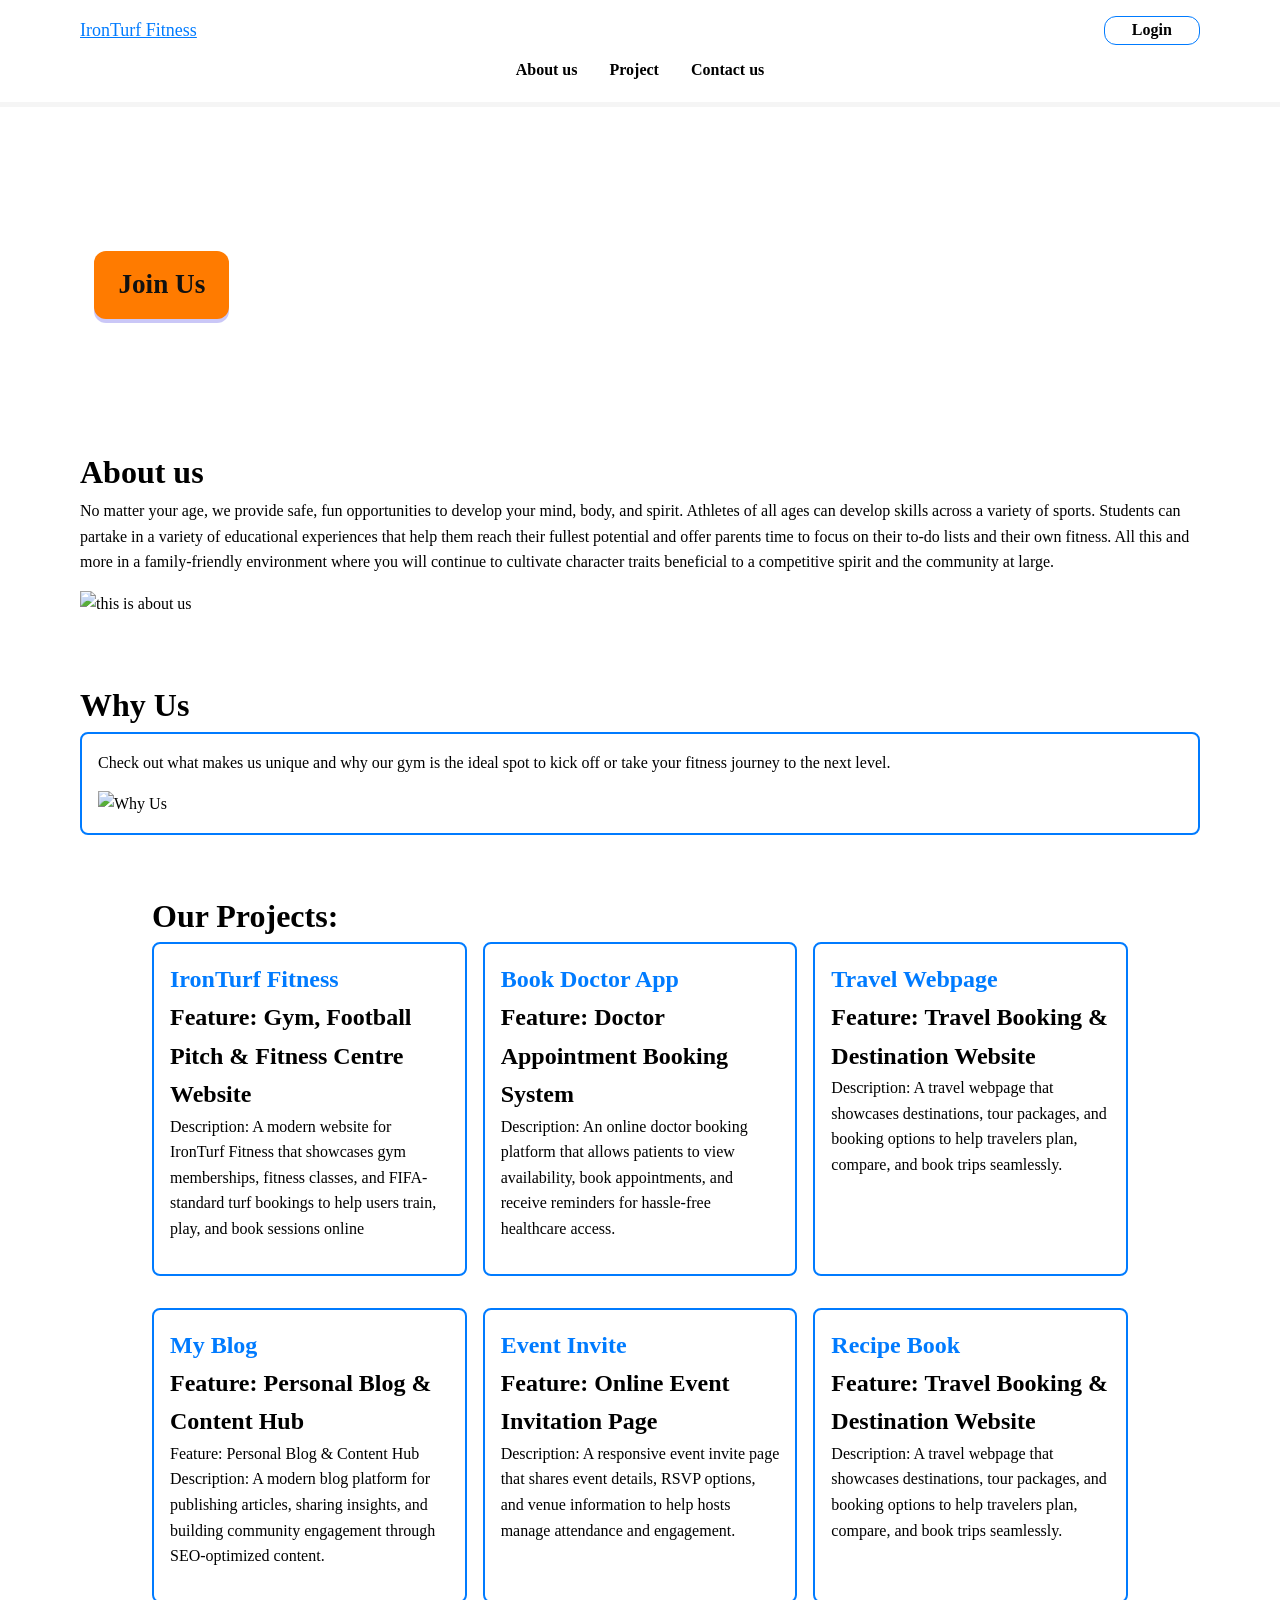
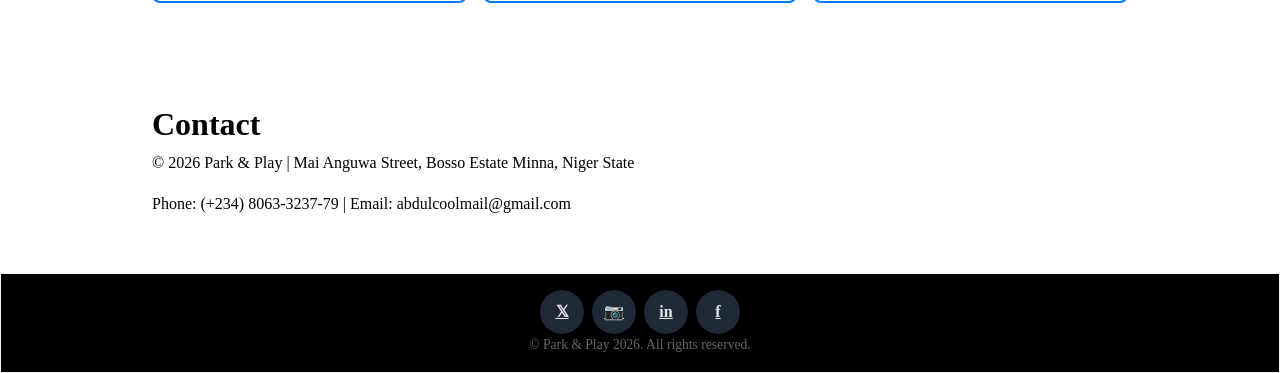
==== index.html @ 8df432c8 "Add files via upload" ====
<!DOCTYPE html>
<html lang="en">      
<head>
  <meta charset="UTF-8">
  <meta name="viewport" content="width=device-width, initial-scale=1.0">
  <title>IroTurf Fitness | Gym, Football Pitch & Fitness Centre in Minna</title>
  <meta name="Author"  content="Abdulrahim Hassan" >
  <meta name="description" content="Train harder, play better, recover faster at Park & Play 2026.  
We’re Minna’s all-in-one gym, football pitch, and fitness centre built for athletes, teams, and everyday fitness goals
">
  <link rel="stylesheet" href="style.css">
</head>

  <!-- Sticky Navigation - No Toggle -->
<body>
  
    <header class="header-nav" >
    <div class="container">
      <div class="logo-link">
      <a href="#index.html" aria-current="page" class="logo">IronTurf Fitness</a>
      <a href="login.html" class="login">Login</a>
        </div>
      <nav aria-label="Main navigation">
    <ul>
    <li><a href="#about">About us</a></li>
    <li><a href="#project">Project</a></li>
    <li><a href="#contact">Contact us</a></li>
    </ul>
  </nav>
  </div>
    </header>
    
  <main class="page-stack content">
    <section class="hero-stack">
      <div class="container">
        <h1> Fitness, Family & community Hub </h1>
        <a href="#signup.html" class="btn-cta">Join Us</a>
       </div> 
    </section>

    <section id="about">
      <div class="container">
      <article>
      <h2>About us</h2>
      <P>No matter your age, we provide safe, fun opportunities to develop your mind, body, and spirit. Athletes of all ages can develop skills across a variety of sports. Students can partake in a variety of educational experiences that help them reach their fullest potential and offer parents time to focus on their to-do lists and their own fitness. All this and more in a family-friendly environment where you will continue to cultivate character traits beneficial to a competitive spirit and the community at large.</P>
      <figure> 
      <img src="img/gym.jpg" alt="this is about us" sizes="(max-width:768px) 100vw, 50vw" loading="lazy">
      </figure>
  
      </article> 
      </div>
    </section>
        <div class="container">
        <h2>Why Us</h2>
        <div>
          <article class="card">
            
            <p>Check out what makes us unique and why our gym is the ideal spot to kick off or take your fitness journey to the next level.</p>
            <img src="img/p&p.jpg" alt="Why Us"sizes="(max-width:768px) 100vw, 50vw" loading="lazy">
          </article>
      <!-- 4. PROJECT SECTION -->
    <section id="project">
      <div class="container">
        <h2>Our Projects:</h2>
        <div class="grid-auto">
          <article class="card">
            <h3>IronTurf Fitness</h3>
            <h4>Feature: Gym, Football Pitch & Fitness Centre Website  </h4>
             <P>Description: A modern website for IronTurf Fitness that showcases gym memberships, fitness classes, and FIFA-standard turf bookings to help users train, play, and book sessions online
            </p>
          </article>
          <article class="card">
            <h3>Book Doctor App</h3>
            <h4>Feature: Doctor Appointment Booking System</h4>
             <P> 
            Description: An online doctor booking platform that allows patients to view availability, book appointments, and receive reminders for hassle-free healthcare access.
            </p>
          </article>
          <article class="card">
           <h3>Travel Webpage</h3>
            <h4>Feature: Travel Booking & Destination Website </h4>
            <p> Description: A travel webpage that showcases destinations, tour packages, and booking options to help travelers plan, compare, and book trips seamlessly.</p>
          </article>




           <article class="card">
            <h3>My Blog</h3>
            <h4>Feature: Personal Blog & Content Hub  
              </h4>
              <P>Feature: Personal Blog & Content Hub  
            Description: A modern blog platform for publishing articles, sharing insights, and building community engagement through SEO-optimized content.

            </p>
          </article>
          <article class="card">
            <h3>Event Invite</h3>
            <h4>Feature: Online Event Invitation Page  </h4>
             <P> 
            Description: A responsive event invite page that shares event details, RSVP options, and venue information to help hosts manage attendance and engagement.
            </p>
          </article>
          <article class="card">
           <h3> Recipe Book</h3>
            <h4>Feature: Travel Booking & Destination Website </h4>
            <p> Description: A travel webpage that showcases destinations, tour packages, and booking options to help travelers plan, compare, and book trips seamlessly.</p>
          </article>
          
        </div>
      </div>
    </section>

    <section id="contact">
      <div class="container">
        <article>
      <h2>Contact</h2>
        <p >© 2026 Park & Play | Mai Anguwa Street, Bosso Estate Minna, Niger State</p>
    <p>Phone: (+234) 8063-3237-79 | Email: abdulcoolmail@gmail.com</p>
        
  </article>
   
    </div>
     </section>
  </main>

  <footer>
  <div class="footer">
     <div class="cluster">
            <a href="#" class="social-icon" aria-label="Twitter">𝕏</a>
            <a href="#" class="social-icon" aria-label="Instagram">📷</a>
            <a href="#" class="social-icon" aria-label="LinkedIn">in</a>
            <a href="#" class="social-icon" aria-label="Facebook">f</a>
          </div>
    
    <p class="copyright">&copy; Park & Play 2026. All rights reserved.</p>
  
  </div>
</footer>
      

    <script src="minimal.js"></script>
</body>

</html>
---- style.css ----
/* || RESET to remove defaut sytling */
        *, *::before, *::after {
          margin: 0;
          padding: 0;
          /*outline: 1px solid red;  Temporary debug: identify which element is overflowing */
          box-sizing: border-box;  /* This makes width calculations predictable and prevents accidental overflows */
        }
         /* || CSS VARIABLES */
         :root{
          --brand-color: #007bff;
          --ascent-color: #ff7b00;
          --spacing-md: 1rem;
          --font-base: 1rem;
          --container: 1200px;
         }

          /* || TYPOGRAPHY FLUID 16px and 24px*/
          /* Headings: adapt without going too small */
          h1 { font-size: clamp(1.5rem, 5vw, 2.5rem); }
          h2 { font-size: clamp(1.25rem, 4vw, 2rem); }
          h3 { font-size: clamp(1.1rem, 3vw, 1.5rem); }
          h4 { font-size: clamp(1.0rem, 3vw, 1.5rem); }
          
              
        /* || GENERAL STYLES */
        html {
          /* Prevents automatic text enlargement on rotation */
          -webkit-text-size-adjust: 100%;
          text-size-adjust: 100%;
          scroll-behavior: smooth;
        }

        body{
          font-size: var(--font-base);
          line-height: 1.6;
          min-height: 100vh;
          display: flex;
          flex-direction: column;
        }

        /* Global prevention */
        html, body {
            overflow-x: hidden;
            max-width: 100%;
        }
        /* Base rule — applies from mobile up */
        h1, h2, h3, h4 {
        text-align: left;
        }

        p, li {
        text-align: left;
        /* No justify on mobile */
        }
        p { margin-bottom: 1rem; }

        /* || Avoid stretching containers and stop from overflowing
        Responsive images — basic rule */
        img, video, svg {
            display: block;
            max-width: 100%;
            height: auto;
        }

        section {
          padding-top: 40px;
          padding-bottom: 40px;
          }
        

          /* || CONTAINER FOR SEMANTIC STRUCTURES  */
        .container{
          padding-left: 1rem;
          padding-right: 1rem;
          width: 90%;
          max-width: 1200px;
          margin: 0 auto;
          
         } 

         .page-stack{
          display: flex;
          flex-direction: column;
          gap: 1.5rem;
         }
           /* || CARD FOR ARTICLES  */
        .card{
          display: block;
          padding: 1rem;
          margin-bottom: 1rem;
          border: 2px solid #007bff;
          border-radius: 8px ;
          overflow: hidden;  /* or scroll, auto */
          text-overflow: ellipsis;  /* for long text */
           }

         /* Fixed top header */
        .header-nav{
          position: sticky;
          top: 0;
          z-index: 1000;  
          left: 0;
          right: 0;
          padding-top: env(safe-area-inset-top);
          container-type: scroll-state;  /* track whenit get stucks*/
          /* flex keeps elements in flow and ensures responsive behavior */
          background-color: #fff;
          border-bottom: 5px solid whitesmoke;
          } 
        nav ul{
          list-style: none;
          display: flex;
          justify-content: center;
          align-items:center;
          gap: 8px;
          padding: 0;
          }

        nav li{
          margin-bottom: 0.5rem;
  
          }
        nav a{
            display: block;
            padding: 12px;
            border-radius: 4px;
            font-weight: 800;
            font-size: 1rem;
            text-decoration: none;
            cursor: pointer;
            color: #000;
            
        }
        .logo{
          color: #007bff;
          font-size: large;
        }

        .logo-link{
          display: flex;
          justify-content: space-between;
          margin-top: 16px; 
        }
        .login{
          display: inline-block; color: #000; font-weight: 600;
         border-radius: 12px; transition: all 0.25s ease;
          text-decoration: none;
          border: 1px solid     #007bff;
          padding: 0 1.7rem;
        }
        .hero-stack{
          display: flex;
          flex-direction: column;
          gap: 1.5rem;
          background-image: url(img/Field.JPG);
          background-size: cover;
          background-position: center;
          background-repeat: no-repeat;
          background-attachment: scroll;
          width: 100%;
          font-weight: 800;
          margin: 0 auto;
          padding: 4rem 1rem;
          color: #fff;
        }

       .btn-cta{
            display: inline-block;
            background: #ff7b00;
            color: #111;
            font-weight: 600;
            font-size: 1.7rem;
            margin-top: 16px;
            padding: 0.75rem 1.5rem;
            border-radius: 12px;
            text-decoration: none;
            border: none;
            cursor: pointer;
            transition: all 0.25s ease;
            box-shadow: 0 4px rgba(79, 70, 229, 0.3);
        }  
        h3{
          color: #007bff;
        }

         /* || NO MEDIA QUERY  */
        .grid-auto{
          display: grid;
          grid-template-columns: repeat(auto-fit, minmax(min(300px, 100%),1fr));
          gap: 1rem;
          }
        .footer{
          padding-top: 1rem;
          border: 1px solid whitesmoke;
          background-color: #000;
        }
          .copyright {
            font-size: 0.85rem;
            color: #666;
            display: flex;
            justify-content: center;
            
          }
        .cluster { 
          display: flex; 
          justify-content: center; 
          gap: 0.5rem; 
          align-items: center; }
           
       .social-icon {
            width: 44px; 
            height: 44px; 
            background: #1F2937; 
            border-radius: 50%;
            display: grid; 
            place-items: center; 
            color: #E5E7EB; 
            font-weight: 700;
            transition: all 0.2s;
            }
        .social-icon:hover { 
          background:black; 
          color: #fff; }

          /* || FORM */

        /* Full-width inputs on mobile */
        input[type="text"],
        input[type="email"],
        input[type="password"],
        input[type="tel"],
        textarea,
        select {
                width: 100%;
                font-size: 16px; /* Prevents iOS zoom */
                padding: 12px 16px;
                min-height: 44px;
                border-radius: 8px;
                border: 1px solid #ccc;
                /* Removes native iOS styling for more control */
                -webkit-appearance: none;
                appearance: none;
            }

            /* Numeric keyboard on mobile for appropriate fields */
            /* (HTML, not CSS, but often forgotten) */
            /* <input type="tel" inputmode="numeric"> */
            /* <input type="text" inputmode="decimal"> */

            /* Labels: readable size, sufficient spacing */
        label {
                display: block;
                font-size: 16px;
                margin-bottom: 6px;
                font-weight: 500;
            }

            /* Spacing between fields */
            .form-group {
                margin-bottom: 20px;
            }
        .form-login-button{
                  display:inline-flex;
                  align-items:center;
                  justify-content:center;
                  width:100%;
                  min-height:54px;
                  border:0;
                  border-radius:16px;
                  background:var(--ascent-color);
                  color:#ffffff;
                  font-size:15px;
                  font-weight:900;
                  cursor:pointer;
                  box-shadow:0 18px 42px rgba(34,211,238,.22);
                  transition:transform .22s ease,box-shadow .22s ease,filter .22s ease;
                  }
          .form-login-options{
        display:flex;
        align-items:center;
        justify-content:space-between;
        gap:14px;
        }
                    
            .form-login-check{
            display:inline-flex;
            align-items:center;
            gap:9px;
            font-size:14px;
            line-height:1.4;
            color:#000;
            cursor:pointer;
            }

            .form-login-divider{
            display:flex;
            align-items:center;
            gap:12px;
            margin:4px 0;
            color:#000;
            font-size:13px;
            font-weight:800;
            }

            .form-login-divider::before,
            .form-login-divider::after{
            content:"";
            height:1px;
            flex:1;
            background:rgba(255,255,255,.12);
            }

            .form-login-secondary{
            display:inline-flex;
            align-items:center;
            justify-content:center;
            width:100%;
            min-height:52px;
            border:2px solid dodgerblue;
            border-radius:16px;

            color:#000;
            font-size:15px;
            font-weight:900;
            text-decoration:none;
            transition:background .22s ease,border-color .22s ease,transform .22s ease;
            }

    /* Larger screens */
    @media (min-width: 768px) {
      form {
        display:grid;
        gap:16px;
      }
      .log-form{
        display:grid;
        gap:8px;
      }
      label{
        font-size:14px;
        font-weight:850;
        color:#000;
      } 
      .form-card{
        width:min(100%,440px);
        margin: 0 auto;
        padding:1.5rem;
        border-radius:28px;
        background:rgba(255,255,255,.08);
        border:1px solid rgba(255,255,255,.12);
        box-shadow:0 28px 90px rgba(0,0,0,.44);
        backdrop-filter:blur(18px);
        }
    
      .form-login-options{

        align-items:flex-start;
        flex-direction:column;
        gap:10px;
        margin-top:2px;
        }
      }
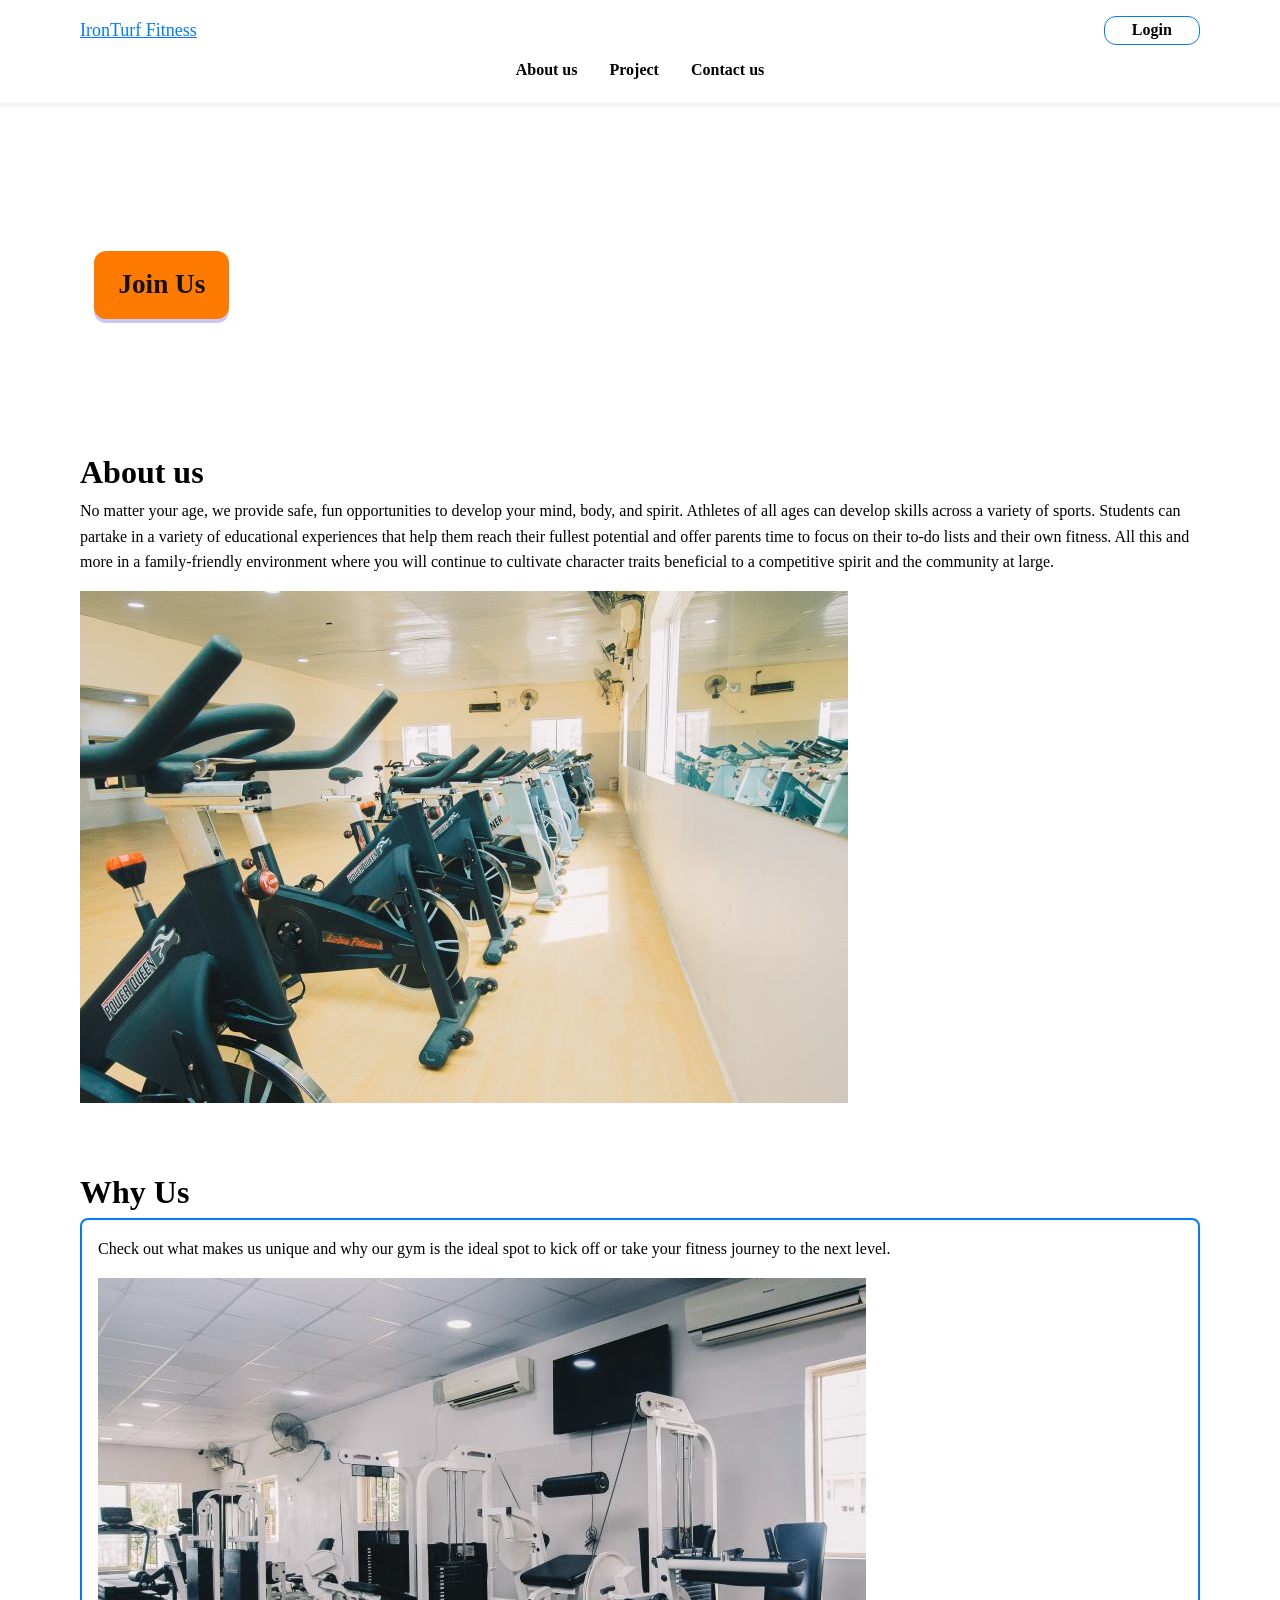
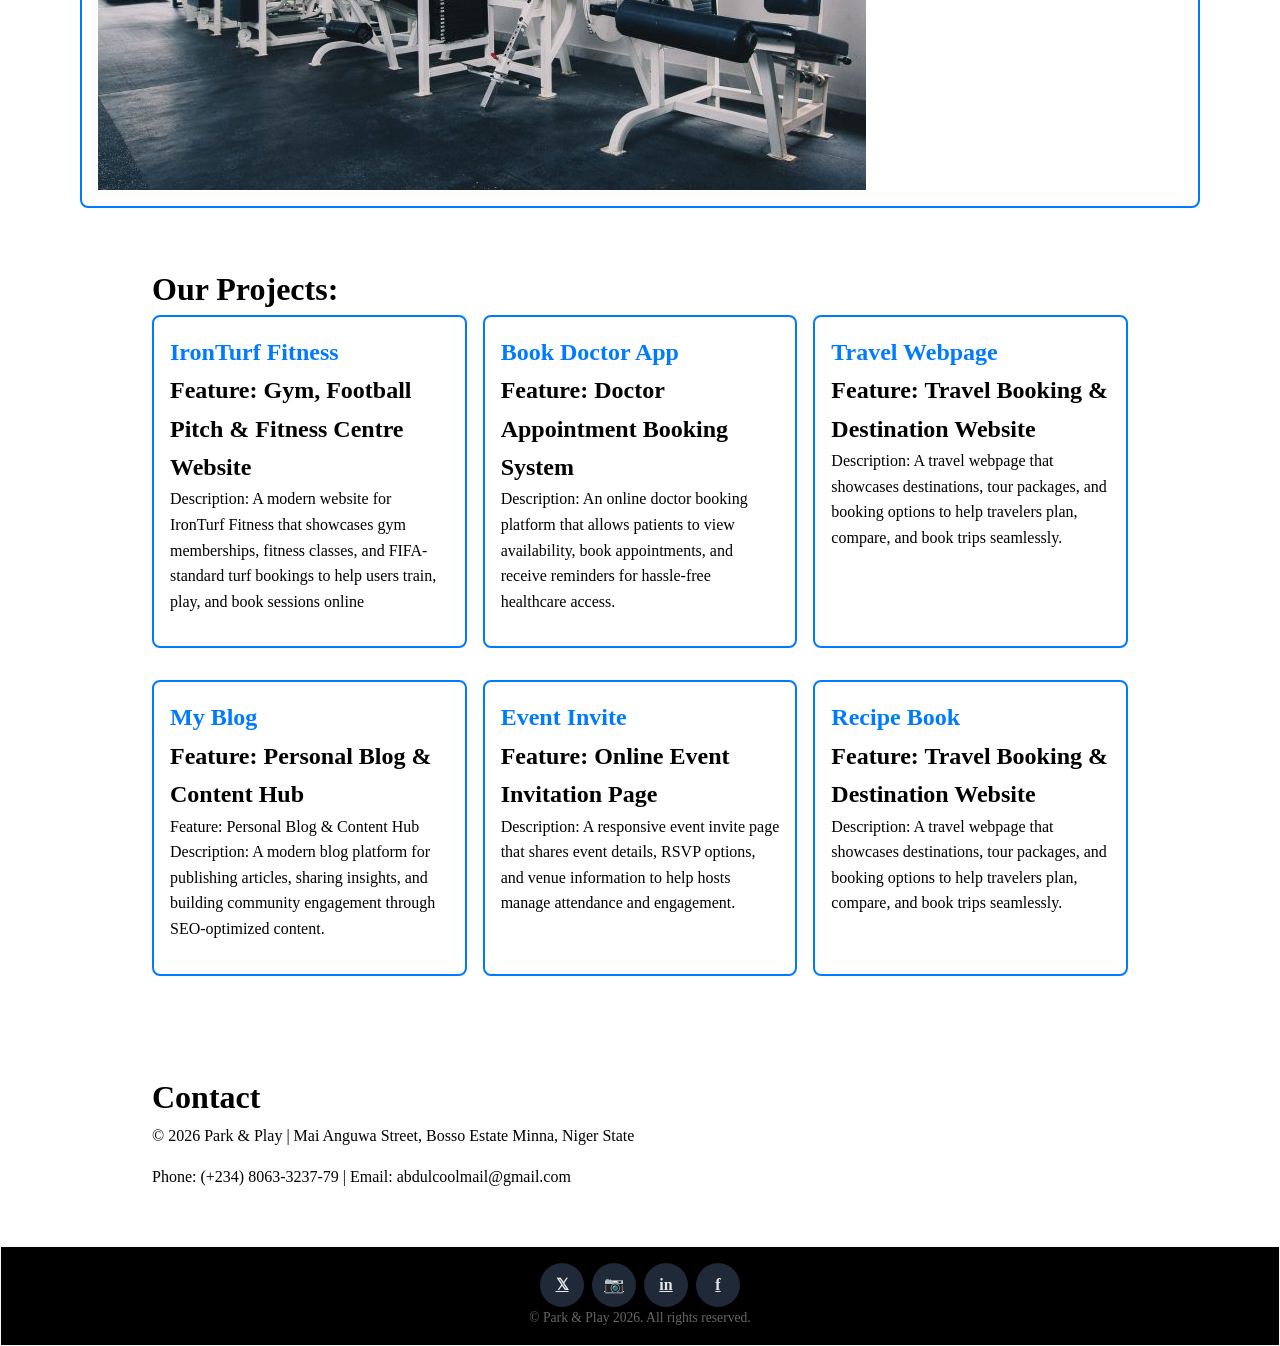
==== commit 36488740: "git commit -m "Edited index.html and style.css + added images to images folder"" ====
--- a/index.html
+++ b/index.html
@@ -44,7 +44,7 @@
       <h2>About us</h2>
       <P>No matter your age, we provide safe, fun opportunities to develop your mind, body, and spirit. Athletes of all ages can develop skills across a variety of sports. Students can partake in a variety of educational experiences that help them reach their fullest potential and offer parents time to focus on their to-do lists and their own fitness. All this and more in a family-friendly environment where you will continue to cultivate character traits beneficial to a competitive spirit and the community at large.</P>
       <figure> 
-      <img src="img/gym.jpg" alt="this is about us" sizes="(max-width:768px) 100vw, 50vw" loading="lazy">
+      <img src="gym.jpg" alt="this is about us" sizes="(max-width:768px) 100vw, 50vw" loading="lazy">
       </figure>
   
       </article> 
@@ -56,7 +56,7 @@
           <article class="card">
             
             <p>Check out what makes us unique and why our gym is the ideal spot to kick off or take your fitness journey to the next level.</p>
-            <img src="img/p&p.jpg" alt="Why Us"sizes="(max-width:768px) 100vw, 50vw" loading="lazy">
+            <img src="p&p.jpg" alt="Why Us"sizes="(max-width:768px) 100vw, 50vw" loading="lazy">
           </article>
       <!-- 4. PROJECT SECTION -->
     <section id="project">
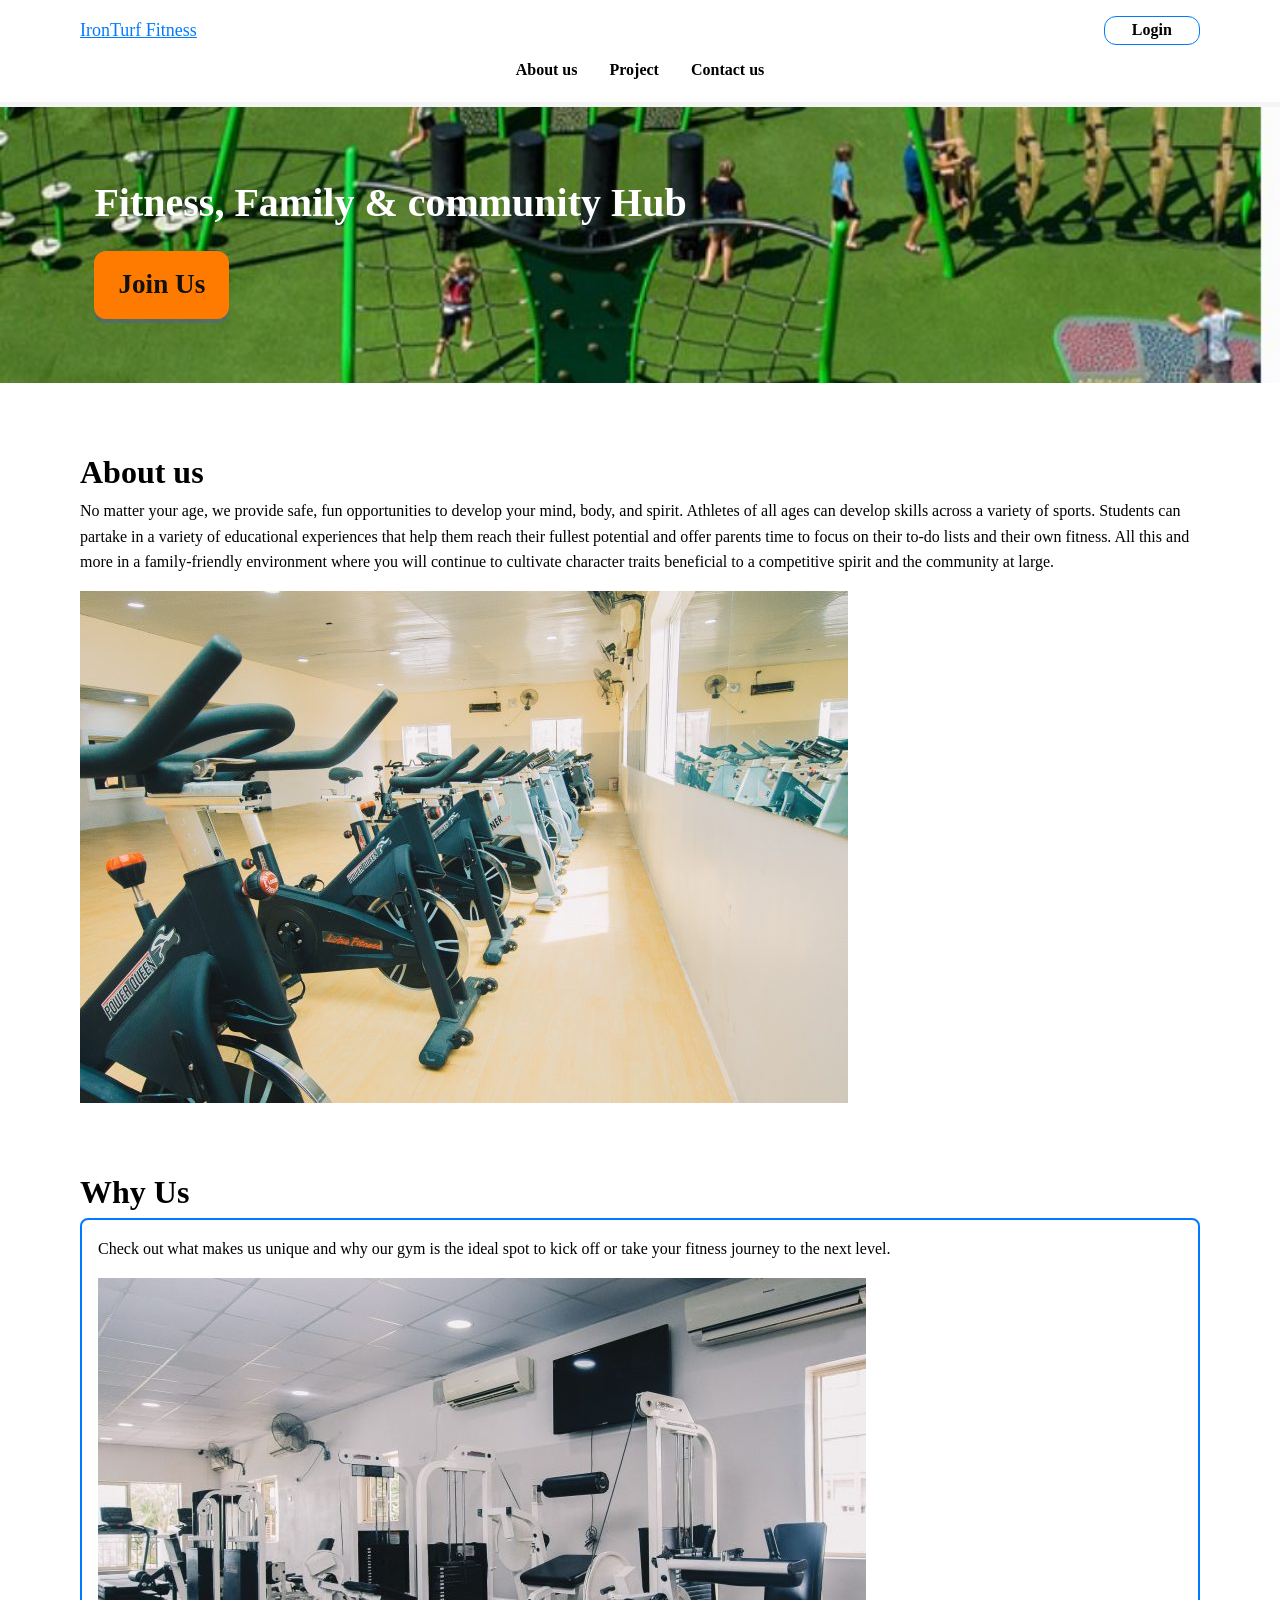
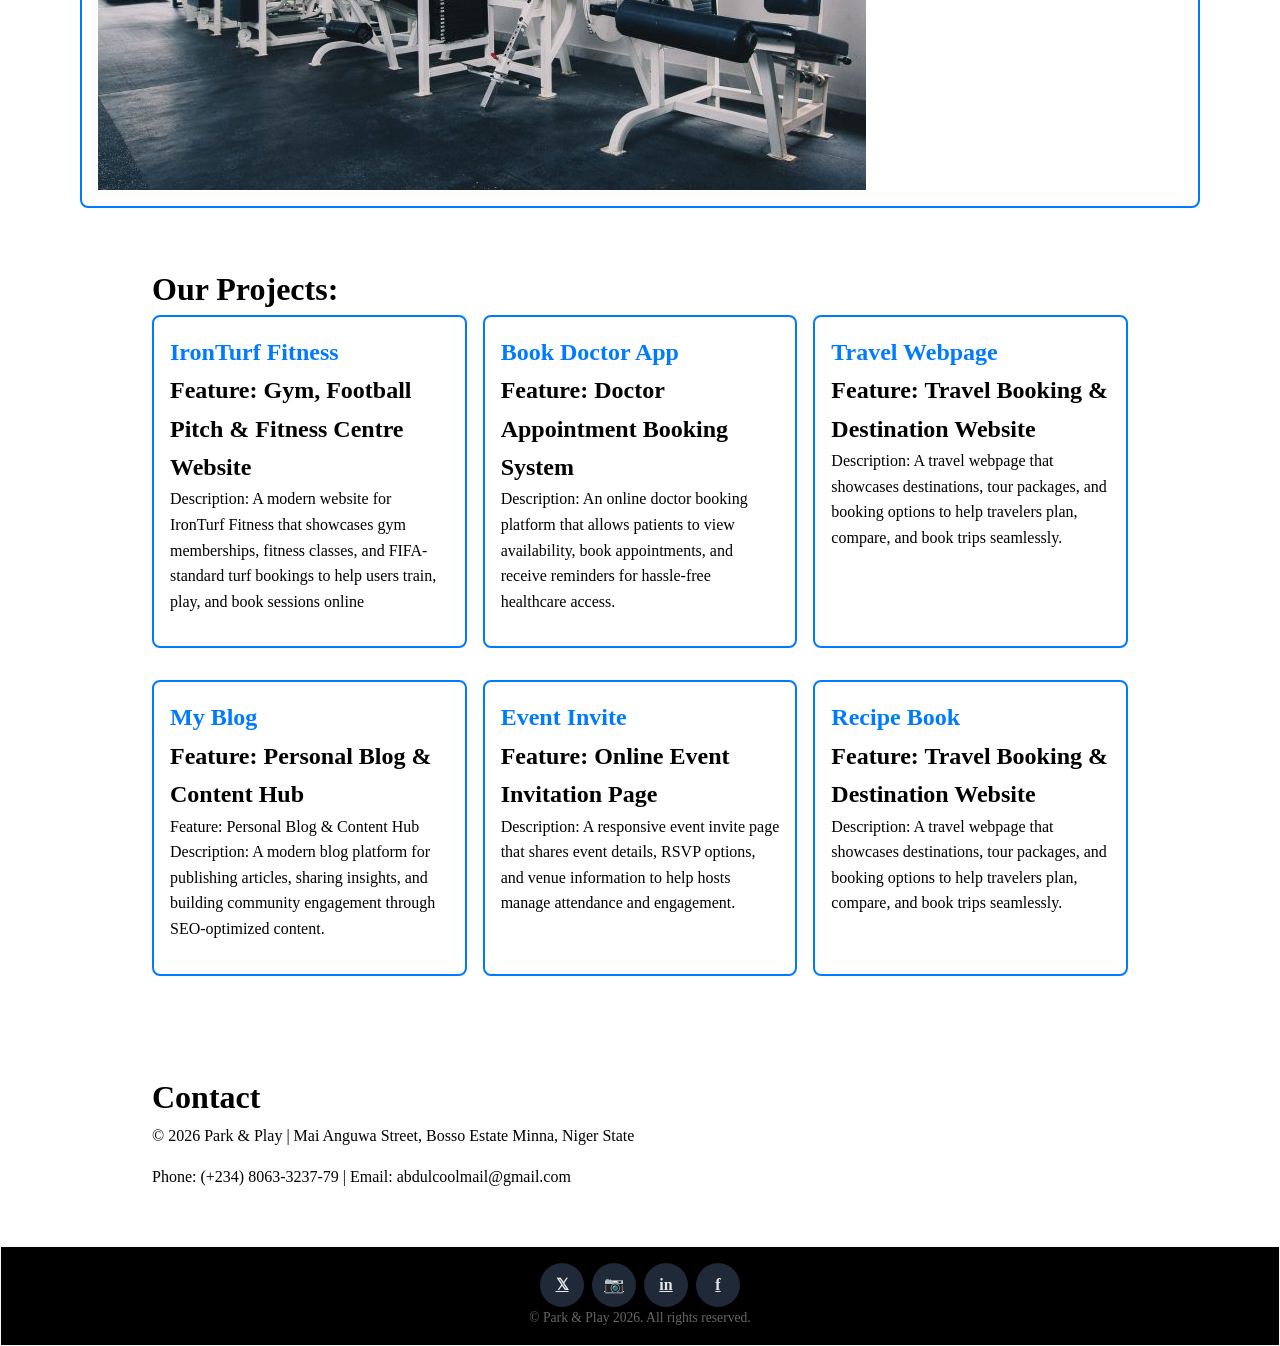
==== commit c4292964: "Merge branch 'main' of https://github.com/Abduloojava/IronTurf-Fitness" ====
--- a/index.html
+++ b/index.html
@@ -40,8 +40,9 @@
 
     <section id="about">
       <div class="container">
-      <article>
-      <h2>About us</h2>
+        <h2>About us</h2>
+      <article class="abt">
+      
       <P>No matter your age, we provide safe, fun opportunities to develop your mind, body, and spirit. Athletes of all ages can develop skills across a variety of sports. Students can partake in a variety of educational experiences that help them reach their fullest potential and offer parents time to focus on their to-do lists and their own fitness. All this and more in a family-friendly environment where you will continue to cultivate character traits beneficial to a competitive spirit and the community at large.</P>
       <figure> 
       <img src="gym.jpg" alt="this is about us" sizes="(max-width:768px) 100vw, 50vw" loading="lazy">
@@ -53,7 +54,7 @@
         <div class="container">
         <h2>Why Us</h2>
         <div>
-          <article class="card">
+          <article class="card" why-us>
             
             <p>Check out what makes us unique and why our gym is the ideal spot to kick off or take your fitness journey to the next level.</p>
             <img src="p&p.jpg" alt="Why Us"sizes="(max-width:768px) 100vw, 50vw" loading="lazy">
--- a/style.css
+++ b/style.css
@@ -152,7 +152,7 @@
           display: flex;
           flex-direction: column;
           gap: 1.5rem;
-          background-image: url(img/Field.JPG);
+          background-image: url(Field.JPG);
           background-size: cover;
           background-position: center;
           background-repeat: no-repeat;
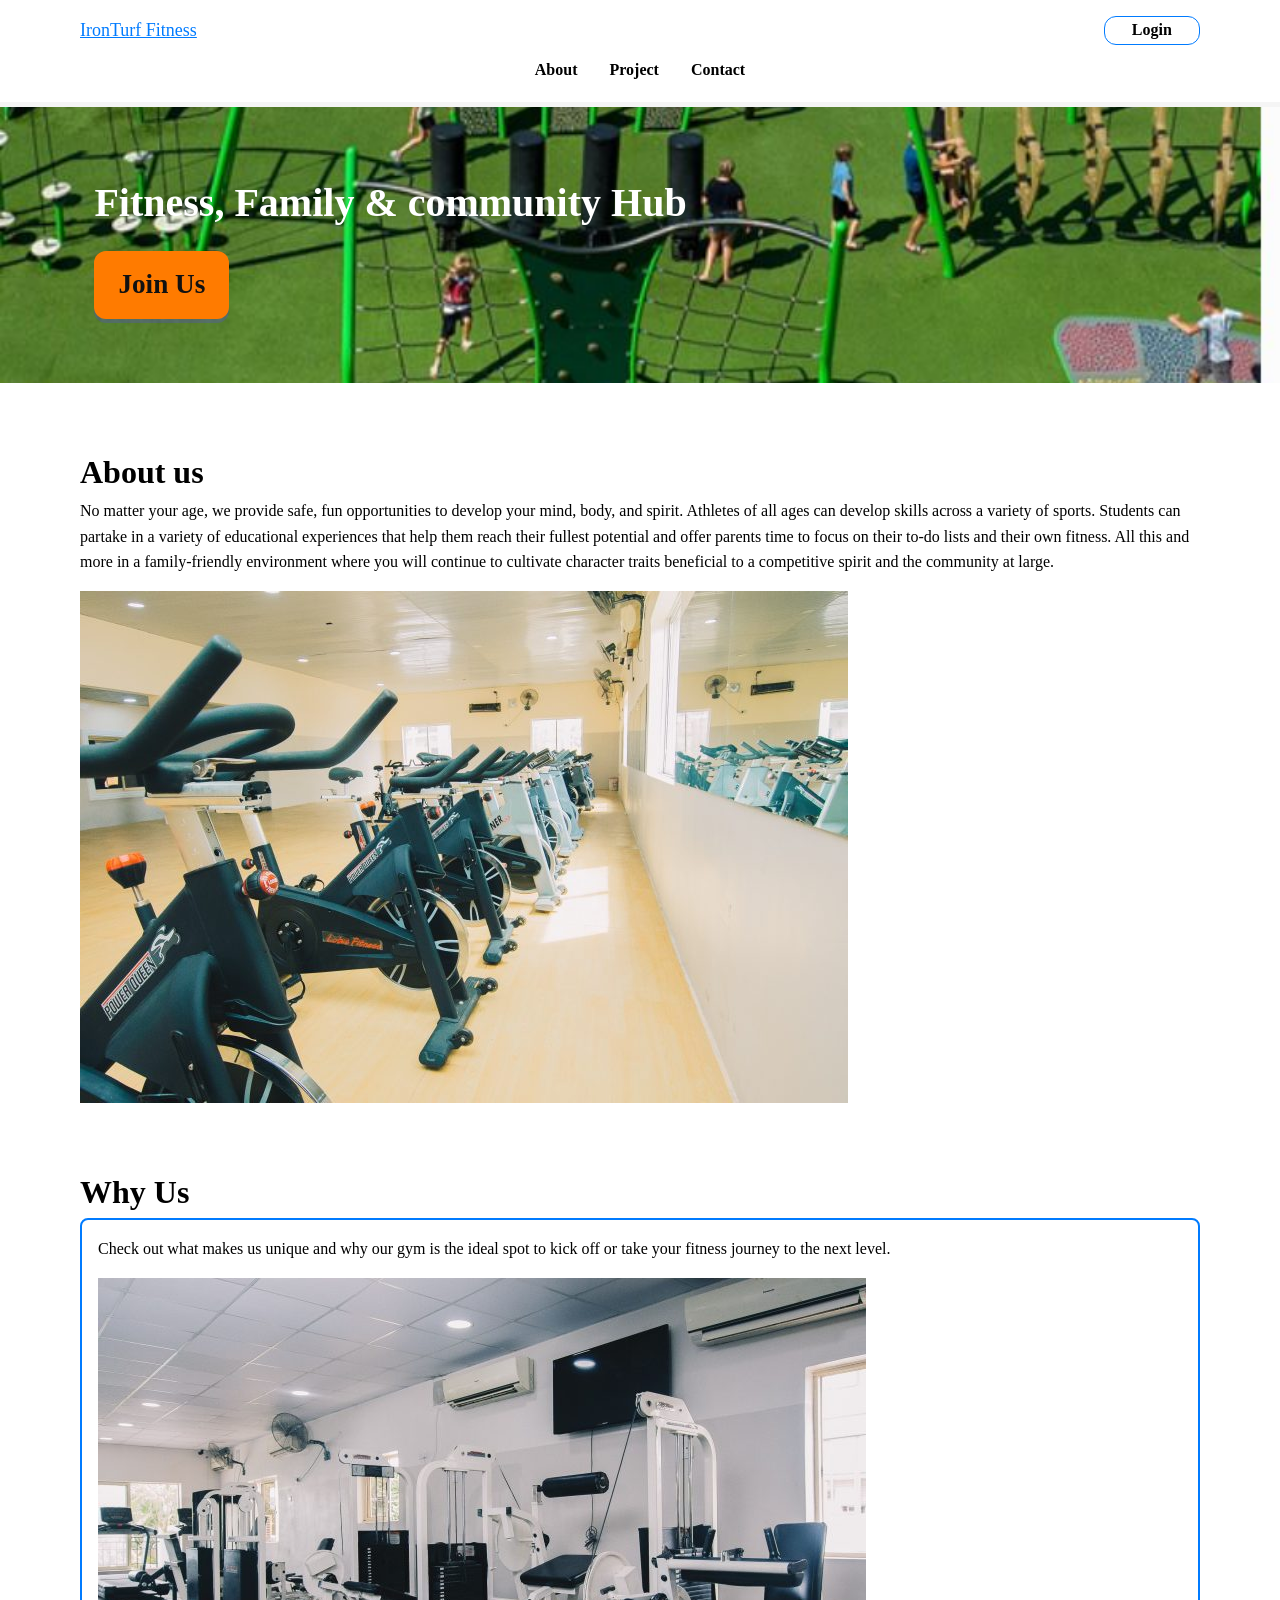
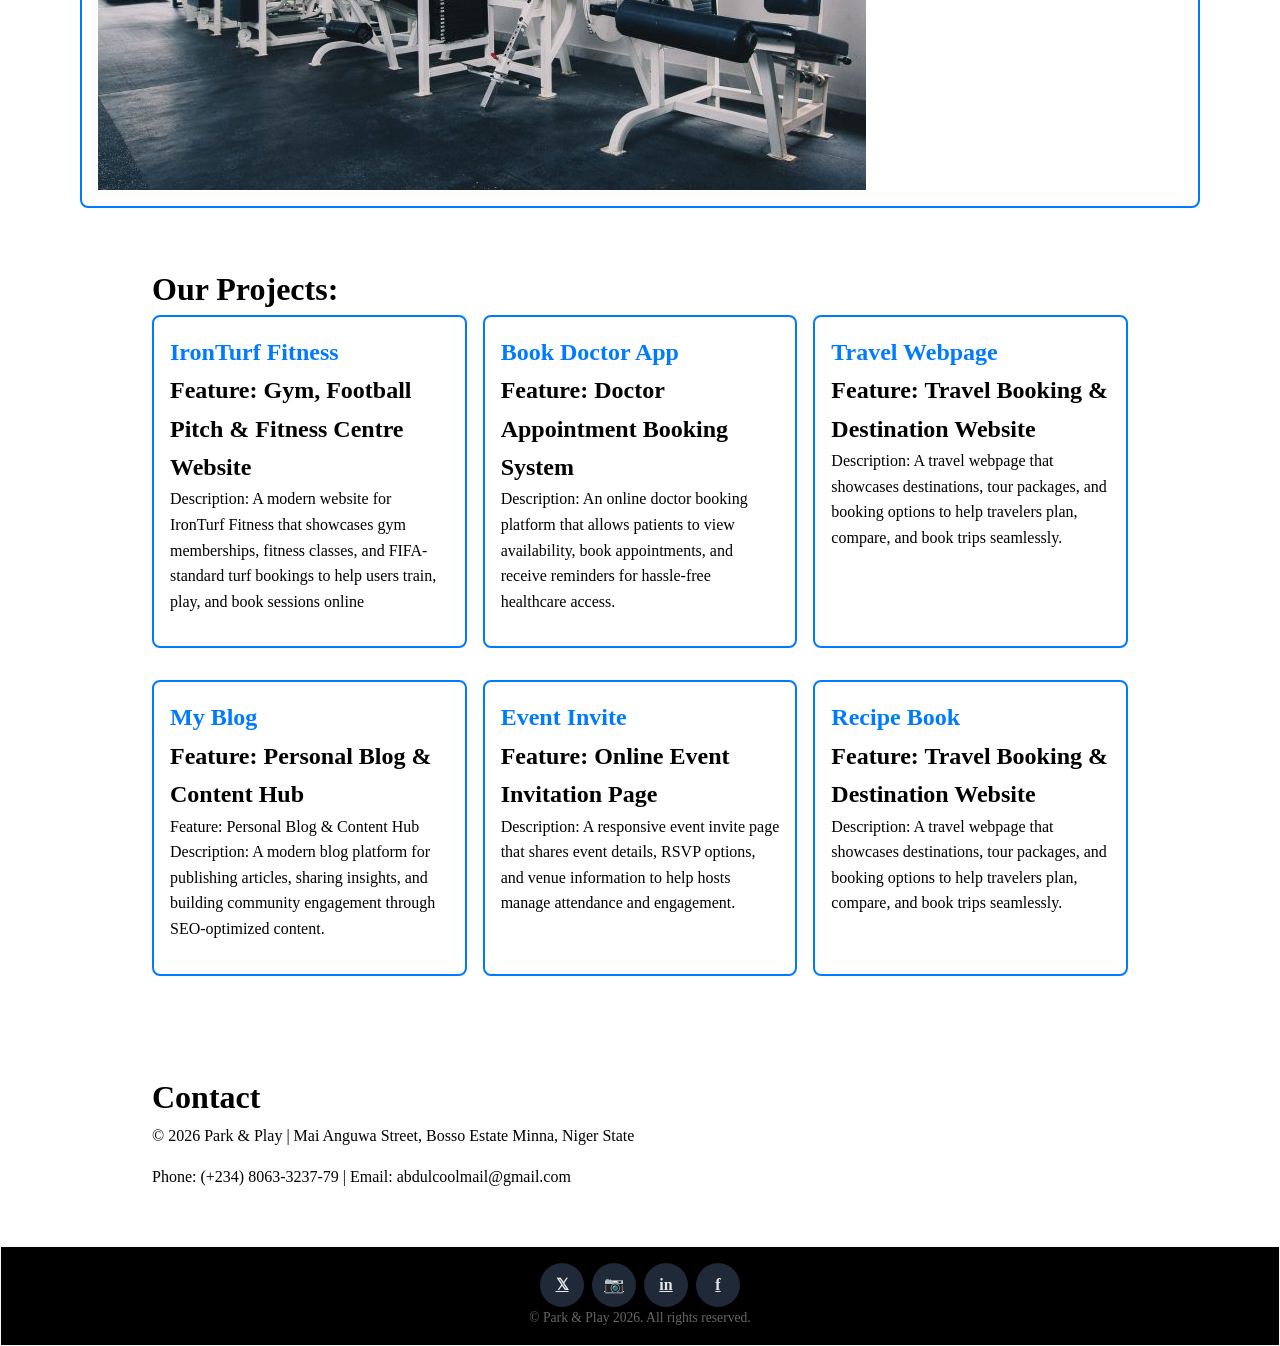
==== commit ff4c73d0: "git commit -m "Edited index.html"" ====
--- a/index.html
+++ b/index.html
@@ -22,9 +22,9 @@
         </div>
       <nav aria-label="Main navigation">
     <ul>
-    <li><a href="#about">About us</a></li>
+    <li><a href="#about">About</a></li>
     <li><a href="#project">Project</a></li>
-    <li><a href="#contact">Contact us</a></li>
+    <li><a href="#contact">Contact</a></li>
     </ul>
   </nav>
   </div>
@@ -34,7 +34,7 @@
     <section class="hero-stack">
       <div class="container">
         <h1> Fitness, Family & community Hub </h1>
-        <a href="#signup.html" class="btn-cta">Join Us</a>
+        <a href="signup.html" class="btn-cta">Join Us</a>
        </div> 
     </section>
 
@@ -45,7 +45,7 @@
       
       <P>No matter your age, we provide safe, fun opportunities to develop your mind, body, and spirit. Athletes of all ages can develop skills across a variety of sports. Students can partake in a variety of educational experiences that help them reach their fullest potential and offer parents time to focus on their to-do lists and their own fitness. All this and more in a family-friendly environment where you will continue to cultivate character traits beneficial to a competitive spirit and the community at large.</P>
       <figure> 
-      <img src="gym.jpg" alt="this is about us" sizes="(max-width:768px) 100vw, 50vw" loading="lazy">
+      <img src="images/gym.jpg" alt="this is about us" sizes="(max-width:768px) 100vw, 50vw" loading="lazy">
       </figure>
   
       </article> 
@@ -57,7 +57,7 @@
           <article class="card" why-us>
             
             <p>Check out what makes us unique and why our gym is the ideal spot to kick off or take your fitness journey to the next level.</p>
-            <img src="p&p.jpg" alt="Why Us"sizes="(max-width:768px) 100vw, 50vw" loading="lazy">
+            <img src="images/p&p.jpg" alt="Why Us"sizes="(max-width:768px) 100vw, 50vw" loading="lazy">
           </article>
       <!-- 4. PROJECT SECTION -->
     <section id="project">
--- a/style.css
+++ b/style.css
@@ -152,7 +152,7 @@
           display: flex;
           flex-direction: column;
           gap: 1.5rem;
-          background-image: url(Field.JPG);
+          background-image: url(images/Field.JPG);
           background-size: cover;
           background-position: center;
           background-repeat: no-repeat;
